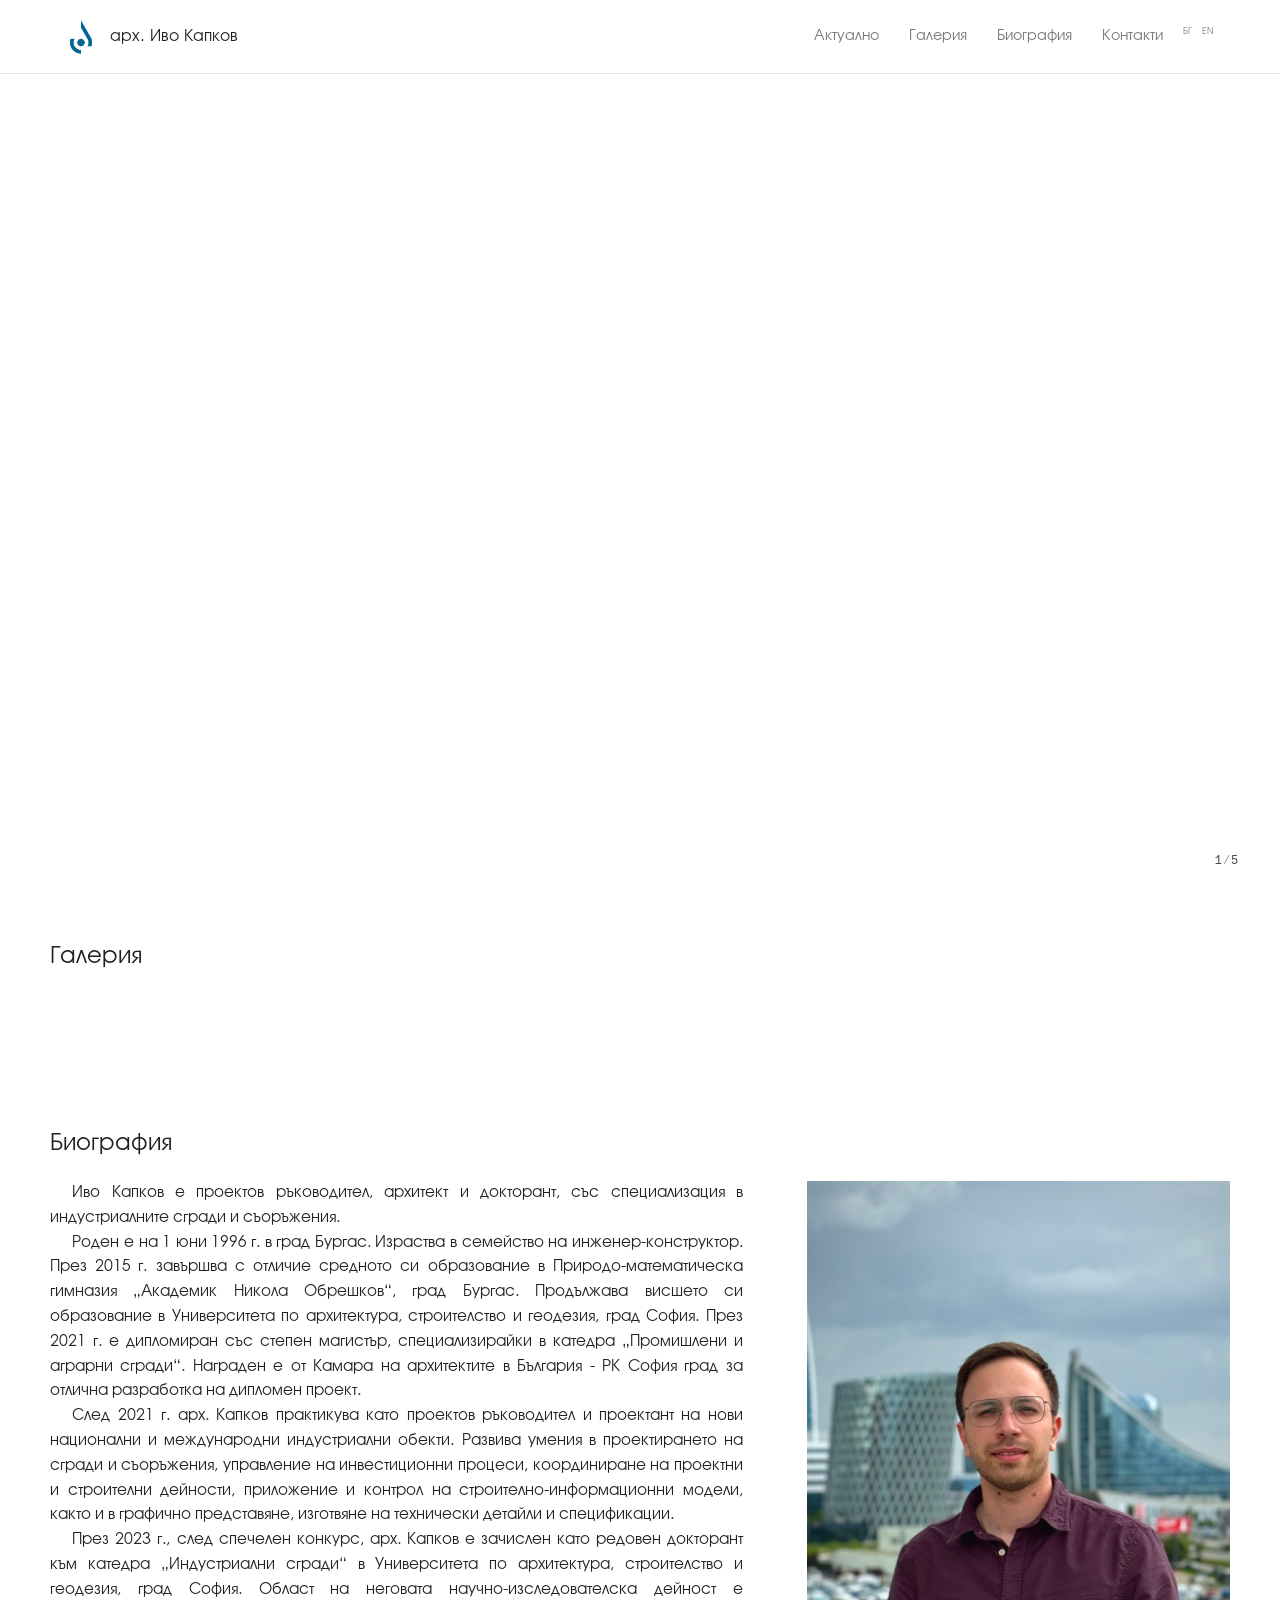
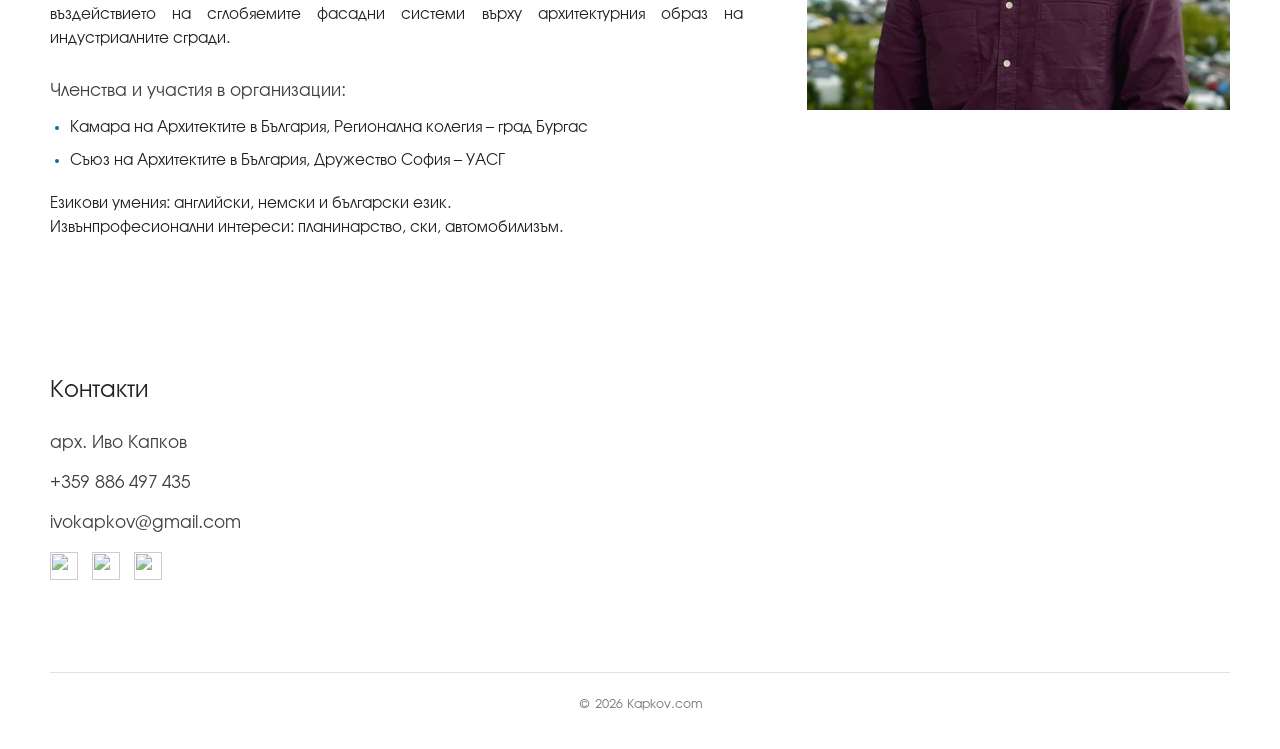
==== index.html @ 86395d47 "Refine custom 404 page layout" ====
<!doctype html>
<html lang="bg">
  <head>
    <meta charset="utf-8" />
    <meta name="viewport" content="width=device-width, initial-scale=1" />
    <title>арх. Иво Капков</title>
    <meta
      name="description"
      content="Архитектурна галерия с проекти, изображения и интерактивни 3D модели."
    />
    <link rel="icon" type="image/png" href="assets/brand/logo.png" />
    <link rel="apple-touch-icon" href="assets/brand/logo.png" />
    <link rel="stylesheet" href="assets/styles.css?v=20260620-2" />
    <script type="importmap">
      {
        "imports": {
          "three": "https://cdn.jsdelivr.net/npm/three@0.165.0/build/three.module.js",
          "three/addons/": "https://cdn.jsdelivr.net/npm/three@0.165.0/examples/jsm/"
        }
      }
    </script>
  </head>
  <body>
    <header class="site-header">
      <div class="brand-group">
        <a class="brand" href="/news" data-nav-key="news" aria-label="Начало">
        <img src="assets/brand/logo.png" alt="" />
        <span>арх. Иво Капков</span>
      </a>
      <div class="language-switcher" aria-label="Избор на език">
        <button type="button" data-lang="bg" aria-pressed="true">БГ</button>
        <button type="button" data-lang="en" aria-pressed="false">EN</button>
      </div>
      </div>
      <nav class="site-nav" aria-label="Основна навигация">
        <a href="/news" data-nav-key="news">Актуално</a>
        <a href="/gallery" data-nav-key="gallery">Галерия</a>
        <a href="/biography" data-nav-key="biography">Биография</a>
        <a href="/contacts" data-nav-key="contacts">Контакти</a>
      </nav>
    </header>

    <main id="home">
      <section class="home-hero tab-panel" id="news" data-tab-panel="news" aria-label="Актуално">
        <canvas id="heroGallery" aria-hidden="true"></canvas>
        <button id="heroCounter" class="hero-counter hero-counter--dark" type="button" aria-label="Следващо изображение">
          <span id="heroCurrent">1</span><span class="hero-counter__separator"> / </span><span>5</span>
        </button>
      </section>

      <section class="gallery-section tab-panel" id="gallery" data-tab-panel="gallery" aria-labelledby="gallery-title">
        <h2 id="gallery-title">Галерия</h2>
        <div class="gallery-grid" id="galleryGrid" aria-live="polite"></div>
      </section>

      <section class="bio-section tab-panel" id="biography" data-tab-panel="biography" aria-labelledby="bio-title">
        <div class="bio-copy">
          <h2 id="bio-title">Биография</h2>
          <p>
            Иво Капков е проектов ръководител, архитект и докторант, със специализация в индустриалните сгради и
            съоръжения.
          </p>
          <p>
            Роден е на 1 юни 1996 г. в град Бургас. Израства в семейство на инженер-конструктор. През 2015 г.
            завършва с отличие средното си образование в Природо-математическа гимназия „Академик Никола
            Обрешков“, град Бургас. Продължава висшето си образование в Университета по архитектура,
            строителство и геодезия, град София. През 2021 г. е дипломиран със степен магистър, специализирайки в
            катедра „Промишлени и аграрни сгради“. Награден е от Камара на архитектите в България - РК София град
            за отлична разработка на дипломен проект.
          </p>
          <p>
            След 2021 г. арх. Капков практикува като проектов ръководител и проектант на нови национални и
            международни индустриални обекти. Развива умения в проектирането на сгради и съоръжения, управление
            на инвестиционни процеси, координиране на проектни и строителни дейности, приложение и контрол на
            строително-информационни модели, както и в графично представяне, изготвяне на технически детайли и
            спецификации.
          </p>
          <p>
            През 2023 г., след спечелен конкурс, арх. Капков е зачислен като редовен докторант към катедра
            „Индустриални сгради“ в Университета по архитектура, строителство и геодезия, град София. Област на
            неговата научно-изследователска дейност е въздействието на сглобяемите фасадни системи върху
            архитектурния образ на индустриалните сгради.
          </p>
          <h3>Членства и участия в организации:</h3>
          <ul>
            <li>Камара на Архитектите в България, Регионална колегия – град Бургас</li>
            <li>Съюз на Архитектите в България, Дружество София – УАСГ</li>
          </ul>
          <p class="bio-detail">Езикови умения: английски, немски и български език.</p>
          <p class="bio-detail">Извънпрофесионални интереси: планинарство, ски, автомобилизъм.</p>
        </div>
        <div class="bio-media">
          <img src="assets/brand/kapkov-bio.jpg" alt="арх. Иво Капков" />
        </div>
      </section>

      <section class="text-section contact-section tab-panel" id="contacts" data-tab-panel="contacts" aria-labelledby="contact-title">
        <h2 id="contact-title">Контакти</h2>
        <div class="contact-copy">
          <p>арх. Иво Капков</p>
          <p><a href="tel:+359886497435">+359 886 497 435</a></p>
          <p><a href="mailto:ivokapkov@gmail.com">ivokapkov@gmail.com</a></p>
          <div class="contact-socials" aria-label="Социални профили">
            <a href="https://instagram.com/ivo.kapkov" target="_blank" rel="noopener noreferrer" aria-label="Instagram">
              <img src="https://ssl.gstatic.com/atari/images/sociallinks/instagram_gray_28dp.png" alt="" width="28" height="28" />
            </a>
            <a href="https://facebook.com/lvo.Kapkov/" target="_blank" rel="noopener noreferrer" aria-label="Facebook">
              <img src="https://ssl.gstatic.com/atari/images/sociallinks/facebook_gray_28dp.png" alt="" width="28" height="28" />
            </a>
            <a href="https://www.uacg.bg/nodes/arx-ivo-kapkov" target="_blank" rel="noopener noreferrer" aria-label="УАСГ">
              <img src="https://ssl.gstatic.com/atari/images/sociallinks/link_gray_28dp.png" alt="" width="28" height="28" />
            </a>
          </div>
        </div>
      </section>
    </main>

    <footer class="site-footer">
      <span>© 2026 Kapkov.com</span>
    </footer>

    <dialog class="project-dialog" id="projectDialog">
      <div class="dialog-shell">
        <button class="close-button" id="closeDialog" aria-label="Затвори">×</button>
        <div class="dialog-content">
          <h2 id="projectTitle"></h2>
          <div class="viewer-frame" id="viewerFrame">
            <img id="projectCover" alt="" />
            <canvas id="modelCanvas"></canvas>
            <div class="model-state" id="modelState"></div>
          </div>
          <div class="image-strip" id="imageStrip" aria-label="Снимки на проекта"></div>
          <p class="project-description" id="projectDescription"></p>
          <p class="project-credit" id="projectCredit" hidden></p>
        </div>
      </div>
    </dialog>

    <script type="module" src="assets/app.js?v=20260620-2"></script>
  </body>
</html>
---- assets/styles.css ----
@font-face {
  font-family: "KOTA";
  src:
    url("fonts/kota.woff2") format("woff2"),
    url("fonts/kota.woff") format("woff");
  font-display: swap;
  font-style: normal;
  font-weight: 400;
}

:root {
  --page: #ffffff;
  --ink: #202124;
  --soft-ink: #3c4043;
  --muted: #70757a;
  --nav-muted: #777777;
  --line: #e0e0e0;
  --panel: #f8f9fa;
  --brand: #087197;
  --focus: #1a73e8;
  --overlay: rgba(32, 33, 36, 0.72);
  --page-section-top: clamp(22px, 3.5vw, 39px);
  --page-section-bottom: clamp(54px, 8vw, 92px);
}

* {
  box-sizing: border-box;
}

html {
  scroll-behavior: smooth;
  scroll-padding-top: 92px;
}

body {
  margin: 0;
  background: var(--page);
  color: var(--ink);
  font-family: "KOTA", Arial, Helvetica, sans-serif;
  font-size: 16px;
  line-height: 1.55;
}

a {
  color: inherit;
}

.site-header {
  position: sticky;
  top: 0;
  z-index: 20;
  display: flex;
  align-items: center;
  justify-content: space-between;
  gap: 28px;
  min-height: 74px;
  padding: 14px clamp(22px, 5vw, 72px);
  background: rgba(255, 255, 255, 0.96);
  border-bottom: 1px solid var(--line);
}

.brand-group {
  display: inline-flex;
  align-items: center;
  gap: 6px;
  min-width: 0;
  flex: 0 1 auto;
}

.brand {
  display: inline-flex;
  align-items: center;
  gap: 12px;
  min-width: 0;
  color: var(--ink);
  font-size: 16.5px;
  line-height: 1;
  text-decoration: none;
  white-space: nowrap;
  transition: color 160ms ease;
}

.brand:hover,
.brand:focus-visible {
  color: var(--ink);
}

.brand img {
  width: 34px;
  height: 34px;
  flex: 0 0 auto;
  object-fit: contain;
}

.brand span {
  overflow: hidden;
  text-overflow: ellipsis;
  transform: translateY(1px);
}

.site-nav {
  display: flex;
  flex-wrap: wrap;
  justify-content: flex-end;
  gap: 8px 30px;
  margin-left: auto;
  padding-right: 53px;
  color: var(--nav-muted);
  font-size: 15px;
}

.site-nav a {
  position: relative;
  padding: 4px 0;
  color: var(--nav-muted);
  text-decoration: none;
  transition: color 160ms ease;
}

.site-nav a:hover,
.site-nav a:focus-visible,
.site-nav a.is-active {
  color: var(--ink);
}

.language-switcher {
  position: absolute;
  top: 22px;
  right: clamp(22px, 5vw, 72px);
  display: inline-flex;
  align-items: center;
  gap: 1.4px;
  flex: 0 0 auto;
}

.language-switcher button {
  min-width: 18px;
  min-height: 18px;
  padding: 2px 2px;
  border: 0;
  background: transparent;
  color: var(--nav-muted);
  font: inherit;
  font-size: 9px;
  line-height: 1;
  cursor: pointer;
  transition: color 160ms ease;
}

.language-switcher button:hover,
.language-switcher button:focus-visible,
.language-switcher button.is-active {
  color: var(--ink);
}

main {
  min-height: calc(100vh - 128px);
}

.tab-panel[hidden] {
  display: none !important;
}

.home-hero {
  position: relative;
  overflow: hidden;
  height: calc(100vh - 75px);
  min-height: 520px;
  background: #ffffff;
}

.home-hero canvas {
  position: absolute;
  inset: 0;
  display: block;
  width: 100%;
  height: 100%;
  outline: none;
}

.hero-counter {
  position: absolute;
  right: max(24px, env(safe-area-inset-right));
  bottom: max(22px, env(safe-area-inset-bottom));
  z-index: 2;
  display: inline-flex;
  align-items: baseline;
  justify-content: center;
  min-width: 58px;
  margin: 0;
  padding: 10px 0;
  border: 0;
  background: transparent;
  color: rgba(13, 30, 39, 0.82);
  font: 500 clamp(12px, 0.85vw, 15px) / 1 ui-monospace, SFMono-Regular, Menlo, Monaco, Consolas, "Liberation Mono", monospace;
  letter-spacing: 0.08em;
  font-variant-numeric: tabular-nums;
  cursor: pointer;
  user-select: none;
  transition: color 500ms ease, opacity 300ms ease, transform 300ms ease;
}

.hero-counter:hover {
  transform: translateY(-1px);
}

.hero-counter--light {
  color: rgba(255, 255, 255, 0.9);
}

.hero-counter__separator {
  opacity: 0.55;
}

.hero-loading-screen .exact-logo-loader__canvas {
  width: 68px;
  min-width: 68px;
}

.page-title,
.current-section,
.gallery-section,
.bio-section,
.text-section {
  width: min(1180px, calc(100% - 44px));
  margin: 0 auto;
  scroll-margin-top: 92px;
}

.page-title {
  display: flex;
  align-items: center;
  gap: clamp(22px, 4vw, 44px);
  padding: clamp(48px, 8vw, 92px) 0 24px;
}

.page-logo {
  width: clamp(78px, 11vw, 128px);
  height: clamp(78px, 11vw, 128px);
  flex: 0 0 auto;
  object-fit: contain;
}

.page-title p {
  margin: 0 0 10px;
  color: var(--muted);
  font-size: 13px;
  letter-spacing: 0;
}

.page-title h1 {
  margin: 0;
  color: var(--soft-ink);
  font-size: clamp(34px, 5vw, 58px);
  font-weight: 400;
  line-height: 1.12;
  letter-spacing: 0;
}

.current-section {
  padding: 28px 0 clamp(52px, 7vw, 84px);
}

.gallery-section {
  padding: var(--page-section-top) 0 var(--page-section-bottom);
}

.section-heading {
  display: grid;
  grid-template-columns: minmax(180px, 0.4fr) minmax(260px, 0.9fr);
  gap: clamp(20px, 4vw, 54px);
  align-items: end;
  margin-bottom: 24px;
}

.section-heading p {
  margin: 0;
  color: var(--muted);
  max-width: 560px;
}

.section-heading h2,
.gallery-section h2,
.text-section h2,
.bio-copy h2 {
  margin: 0 0 24px;
  color: var(--ink);
  font-size: 24px;
  font-weight: 400;
  letter-spacing: 0;
}

.gallery-grid {
  display: grid;
  grid-template-columns: repeat(2, minmax(0, 1fr));
  gap: clamp(13px, 2vw, 23px) clamp(22px, 4vw, 42px);
}

.project-card {
  display: grid;
  grid-template-rows: auto 10px 44px;
  gap: 10px;
  align-items: start;
  padding: 0;
  border: 0;
  background: transparent;
  color: inherit;
  text-align: left;
}

.project-media {
  position: relative;
}

.project-image-button,
.project-title {
  display: block;
  width: 100%;
  padding: 0;
  border: 0;
  background: transparent;
  color: inherit;
  font: inherit;
  text-align: left;
  cursor: pointer;
}

.project-image-button img {
  display: block;
  width: 100%;
  aspect-ratio: 1.45 / 1;
  object-fit: cover;
  background: var(--panel);
  transition: filter 180ms ease, opacity 180ms ease;
}

.project-3d-badge {
  position: absolute;
  right: 10px;
  bottom: 10px;
  z-index: 3;
  display: inline-grid;
  place-items: center;
  width: 40px;
  height: 40px;
  border: 1px solid var(--brand);
  border-radius: 50%;
  background: rgba(255, 255, 255, 0.78);
  color: var(--brand);
  backdrop-filter: blur(2px);
  font-family: Arial, Helvetica, sans-serif;
  font-size: 15px;
  font-weight: 400;
  line-height: 1;
  letter-spacing: 0;
  pointer-events: none;
}

.project-title {
  display: flex;
  align-items: flex-start;
  justify-content: flex-start;
  align-self: start;
  height: 44px;
  color: var(--soft-ink);
  font-size: 16px;
  font-weight: 400;
  line-height: 1.3;
  text-align: left;
}

.gallery-card-nav {
  position: absolute;
  top: 50%;
  z-index: 2;
  display: grid;
  place-items: center;
  width: 34px;
  height: 34px;
  padding: 0 0 3px;
  border: 0;
  border-radius: 50%;
  background: rgba(32, 33, 36, 0.52);
  color: #ffffff;
  font-size: 30px;
  font-family: Arial, Helvetica, sans-serif;
  line-height: 1;
  cursor: pointer;
  opacity: 0;
  pointer-events: none;
  transform: translateY(-50%);
  transition: background 160ms ease, opacity 160ms ease;
}

.project-media:hover .gallery-card-nav,
.project-media:focus-within .gallery-card-nav {
  opacity: 1;
  pointer-events: auto;
}

.gallery-card-nav:hover {
  background: rgba(32, 33, 36, 0.72);
}

.gallery-card-prev {
  left: 10px;
}

.gallery-card-next {
  right: 10px;
}

.card-dots {
  display: flex;
  align-items: center;
  justify-content: center;
  gap: 8px;
  height: 10px;
  margin: 0;
}

.card-dots span {
  width: 7px;
  height: 7px;
  border-radius: 50%;
  background: #d1d3d4;
}

.card-dots .is-active {
  background: var(--brand);
}

.project-card.is-wide {
  grid-column: 1 / -1;
  width: min(100%, 1080px);
  justify-self: center;
  text-align: center;
}

.project-card.is-wide img {
  aspect-ratio: 16 / 7.4;
}

.project-card.is-wide .project-title {
  height: auto;
  min-height: 0;
  justify-content: center;
  font-size: 18px;
  text-align: center;
}

.project-card:hover img,
.project-card:focus-visible img {
  filter: brightness(0.94);
}

.project-card:focus-visible,
.close-button:focus-visible,
.project-image-button:focus-visible,
.project-title:focus-visible,
.gallery-card-nav:focus-visible,
.language-switcher button:focus-visible {
  outline: 2px solid var(--focus);
  outline-offset: 4px;
}

.bio-section {
  display: grid;
  grid-template-columns: minmax(320px, 0.95fr) minmax(280px, 0.58fr);
  gap: clamp(28px, 5vw, 70px);
  align-items: start;
  padding: var(--page-section-top) 0 var(--page-section-bottom);
}

.bio-media img {
  display: block;
  width: 100%;
  margin-top: 51px;
  aspect-ratio: 4 / 5;
  object-fit: cover;
  object-position: center;
  background: var(--panel);
}

.section-label {
  margin: 0 0 10px;
  color: var(--brand);
  font-size: 13px;
}

.bio-copy h2 {
  margin: 0 0 22px;
  line-height: 1.2;
}

.bio-name {
  color: var(--soft-ink);
  font-size: 18px;
}

.bio-copy p:not(.section-label),
.text-section p {
  margin: 0;
  color: var(--muted);
  max-width: 720px;
}

.bio-copy p:not(.section-label),
.bio-copy ul {
  color: var(--ink);
}

.bio-copy p:not(.section-label) {
  text-align: justify;
  text-indent: 1.4em;
}

.bio-copy h3,
.bio-copy p.bio-detail {
  text-indent: 0;
}

.bio-copy p + p {
  margin-top: 14px;
}

.bio-copy h3 {
  margin: 26px 0 10px;
  color: var(--soft-ink);
  font-size: 18px;
  font-weight: 400;
}

.bio-copy ul {
  display: grid;
  gap: 8px;
  margin: 0 0 18px;
  padding-left: 20px;
  color: var(--ink);
}

.bio-copy li::marker {
  color: var(--brand);
}

.bio-meta {
  display: flex;
  flex-wrap: wrap;
  gap: 10px;
  margin-top: 26px;
}

.bio-meta span {
  padding: 8px 12px;
  border: 1px solid var(--line);
  color: var(--soft-ink);
  font-size: 13px;
}

.text-section {
  display: grid;
  grid-template-columns: minmax(160px, 0.4fr) minmax(260px, 0.9fr);
  gap: clamp(24px, 5vw, 64px);
  align-items: start;
  padding: var(--page-section-top) 0 var(--page-section-bottom);
}

.contact-section {
  grid-template-columns: 1fr;
  gap: 0;
  padding-bottom: clamp(52px, 8vw, 92px);
}

.contact-section a {
  color: var(--soft-ink);
  text-decoration: none;
}

.contact-copy {
  display: grid;
  gap: 18px;
  align-self: start;
}

.contact-copy > p {
  margin: 0;
  color: var(--soft-ink);
  font-size: 18px;
  line-height: 1.2;
}

.contact-socials {
  display: flex;
  flex-wrap: wrap;
  gap: 14px;
  align-items: center;
  margin-top: 0;
}

.contact-socials a {
  display: inline-grid;
  place-items: center;
  width: 28px;
  height: 28px;
  color: var(--muted);
  opacity: 0.78;
  transition: color 160ms ease;
}

.contact-socials img {
  display: block;
  width: 28px;
  height: 28px;
}

.contact-socials a:hover,
.contact-socials a:focus-visible {
  opacity: 1;
}

.activity-list {
  display: grid;
  gap: 14px;
  margin-top: 30px;
}

.activity-list h3 {
  margin: 0 0 4px;
  color: var(--soft-ink);
  font-size: 22px;
  font-weight: 400;
}

.activity-list article {
  padding: 16px 0 0;
  border-top: 1px solid var(--line);
}

.activity-list h4 {
  margin: 0 0 6px;
  color: var(--soft-ink);
  font-size: 17px;
  font-weight: 400;
}

.activity-list p {
  font-size: 15px;
}

.site-footer {
  width: min(1180px, calc(100% - 44px));
  margin: 0 auto;
  padding: 22px 0 34px;
  border-top: 1px solid var(--line);
  color: var(--muted);
  font-size: 13px;
  text-align: center;
}

.error-page {
  display: grid;
  align-items: center;
  width: min(1180px, calc(100% - 44px));
  min-height: calc(100vh - 144px);
  margin: 0 auto;
  padding: clamp(48px, 8vw, 96px) 0;
}

.error-content {
  width: min(540px, 100%);
  margin: 0 auto;
  text-align: left;
}

.error-code {
  margin: 0 0 24px;
  color: var(--brand);
  font-size: clamp(28px, 4vw, 42px);
  font-weight: 400;
  line-height: 1.15;
  text-align: center;
}

.error-content h1 {
  margin: 0 0 14px;
  color: var(--ink);
  font-size: 16px;
  font-weight: 400;
  line-height: 1.55;
}

.error-content > p:not(.error-code) {
  margin: 0;
  color: var(--muted);
  font-size: 16px;
  line-height: 1.55;
}

.error-home-link {
  display: block;
  width: max-content;
  margin: 28px auto 0;
  padding: 0;
  border: 0;
  background: transparent;
  color: var(--ink);
  font-size: 16px;
  line-height: 1.55;
  text-decoration: none;
  transition: color 160ms ease;
}

.error-home-link:hover,
.error-home-link:focus-visible {
  color: var(--brand);
}

.error-home-link:focus-visible {
  outline: 2px solid var(--focus);
  outline-offset: 4px;
}

.project-dialog {
  width: min(1060px, calc(100vw - 28px));
  max-height: calc(100vh - 28px);
  padding: 0;
  border: 0;
  background: transparent;
  color: var(--ink);
}

.project-dialog::backdrop {
  background: var(--overlay);
}

.dialog-shell {
  position: relative;
  overflow: hidden;
  background: var(--page);
}

.dialog-content {
  display: grid;
  gap: 22px;
  padding: clamp(22px, 4vw, 46px);
}

.dialog-content h2 {
  margin: 0;
  max-width: calc(100% - 54px);
  color: var(--soft-ink);
  font-size: clamp(28px, 4vw, 42px);
  font-weight: 400;
  line-height: 1.15;
  letter-spacing: 0;
}

.viewer-frame {
  position: relative;
  overflow: hidden;
  min-height: 300px;
  height: min(62vh, 620px);
  background: var(--panel);
}

.viewer-frame > img,
.viewer-frame > canvas {
  position: absolute;
  inset: 0;
  width: 100%;
  height: 100%;
}

.viewer-frame > img {
  z-index: 2;
  object-fit: cover;
  opacity: 1;
  transition: opacity 520ms ease;
}

.viewer-frame.model-ready > img {
  opacity: 0;
  pointer-events: none;
}

.viewer-frame > canvas {
  z-index: 1;
  display: block;
  opacity: 0;
  transition: opacity 520ms ease;
}

.viewer-frame.model-ready > canvas {
  opacity: 1;
}

.viewer-frame .model-loading-screen {
  position: absolute;
  inset: 0;
  z-index: 4;
  display: grid;
  place-items: center;
  background: rgba(248, 249, 250, 0.96);
  pointer-events: none;
}

.viewer-frame .model-loading-screen .exact-logo-loader__canvas {
  position: static;
  inset: auto;
  display: block;
  width: 68px;
  min-width: 68px;
  height: auto;
  aspect-ratio: 1;
}

.viewer-frame.model-loading .model-state {
  display: none;
}

.image-strip {
  display: grid;
  grid-template-columns: repeat(auto-fill, minmax(92px, 1fr));
  gap: 10px;
}

.image-strip:empty {
  display: none;
}

.image-strip button {
  padding: 0;
  border: 1px solid var(--line);
  background: var(--panel);
  cursor: pointer;
}

.image-strip button[aria-current="true"] {
  border-color: var(--brand);
}

.image-strip .model-thumb {
  display: grid;
  place-items: center;
  min-height: 100%;
  color: var(--brand);
  font-size: 18px;
}

.image-strip .model-thumb span {
  display: grid;
  place-items: center;
  width: 44px;
  height: 44px;
  border: 1px solid currentColor;
  border-radius: 50%;
}

.image-strip img {
  display: block;
  width: 100%;
  aspect-ratio: 4 / 3;
  object-fit: cover;
}

.model-state {
  position: absolute;
  right: 16px;
  bottom: 16px;
  z-index: 3;
  max-width: min(320px, calc(100% - 32px));
  padding: 8px 10px;
  background: rgba(255, 255, 255, 0.92);
  color: var(--muted);
  font-size: 13px;
}

.model-state:empty {
  display: none;
}

.project-description {
  margin: 0;
  max-width: 760px;
  color: var(--muted);
  font-size: 16px;
  white-space: pre-wrap;
}

.project-credit {
  margin: 8px 0 0;
  max-width: 760px;
  color: var(--muted);
  font-size: 13px;
  line-height: 1.45;
}

.close-button {
  position: absolute;
  top: 20px;
  right: 20px;
  z-index: 4;
  display: grid;
  place-items: center;
  width: 38px;
  height: 38px;
  border: 0;
  border-radius: 50%;
  background: transparent;
  color: var(--soft-ink);
  font-size: 32px;
  line-height: 1;
  cursor: pointer;
}

.close-button:hover {
  background: var(--panel);
}

@media (min-width: 1120px) {
  .gallery-grid {
    grid-template-columns: repeat(3, minmax(0, 1fr));
  }
}

@media (max-width: 1080px) {
  html {
    scroll-padding-top: 84px;
  }

  .site-header {
    gap: 20px;
    padding-inline: clamp(20px, 3.6vw, 42px);
  }

  .brand {
    font-size: 16px;
  }

  .site-nav {
    gap: 8px 22px;
    font-size: 14.5px;
  }

  .page-title,
  .current-section,
  .gallery-section,
  .bio-section,
  .text-section,
  .site-footer {
    width: min(1180px, calc(100% - 36px));
  }

  .gallery-grid {
    gap: 17px 28px;
  }

  .bio-section {
    grid-template-columns: minmax(0, 1fr) minmax(240px, 0.48fr);
    gap: 34px;
  }

  .project-dialog {
    width: min(980px, calc(100vw - 22px));
    max-height: calc(100dvh - 22px);
  }

  .dialog-content {
    gap: 18px;
    padding: 34px;
  }

  .viewer-frame {
    height: min(58dvh, 560px);
  }
}

@media (hover: none) {
  .gallery-card-nav {
    opacity: 1;
    pointer-events: auto;
  }
}

@media (max-width: 760px) {
  :root {
    --page-section-top: 24px;
    --page-section-bottom: 58px;
  }

  html {
    scroll-padding-top: 122px;
  }

  body {
    font-size: 15.5px;
  }

  .site-header {
    align-items: flex-start;
    flex-direction: column;
    gap: 9px;
    min-height: 0;
    padding: 11px 18px 12px;
  }

  .brand-group {
    max-width: 100%;
  }

  .brand {
    position: static;
    transform: none;
    max-width: 100%;
    gap: 10px;
    font-size: 15.5px;
    padding-right: 48px;
  }

  .brand img {
    width: 30px;
    height: 30px;
  }

  .site-nav {
    width: 100%;
    overflow-x: auto;
    flex-wrap: nowrap;
    justify-content: flex-start;
    gap: 22px;
    margin-left: 0;
    padding-bottom: 2px;
    font-size: 14.5px;
    scrollbar-width: none;
    -webkit-overflow-scrolling: touch;
    padding-right: 0;
  }

  .language-switcher {
    top: 16px;
    right: 18px;
  }

  .site-nav::-webkit-scrollbar {
    display: none;
  }

  .site-nav a {
    flex: 0 0 auto;
    min-height: 32px;
    padding: 6px 0;
    white-space: nowrap;
  }

  main {
    min-height: calc(100dvh - 132px);
  }

  .error-page {
    width: calc(100% - 36px);
    min-height: calc(100dvh - 178px);
    padding: 52px 0 64px;
  }

  .error-code {
    margin-bottom: 20px;
  }

  .home-hero {
    height: calc(100svh - 104px);
    min-height: 430px;
  }

  .hero-counter {
    right: max(18px, env(safe-area-inset-right));
    bottom: max(15px, env(safe-area-inset-bottom));
    min-width: 52px;
  }

  .page-title {
    align-items: flex-start;
    flex-direction: column;
  }

  .gallery-grid,
  .section-heading,
  .bio-section,
  .text-section {
    grid-template-columns: 1fr;
  }

  .bio-section {
    grid-template-areas:
      "media"
      "copy";
  }

  .gallery-grid {
    gap: 17px;
  }

  .section-heading h2,
  .gallery-section h2,
  .text-section h2,
  .bio-copy h2 {
    margin-bottom: 20px;
    font-size: 23px;
  }

  .project-title {
    font-size: 16px;
    line-height: 1.25;
    overflow-wrap: anywhere;
  }

  .gallery-card-nav {
    width: 32px;
    height: 32px;
    font-size: 28px;
    opacity: 1;
    pointer-events: auto;
  }

  .gallery-card-prev {
    left: 8px;
  }

  .gallery-card-next {
    right: 8px;
  }

  .bio-media img {
    margin-top: 0;
    aspect-ratio: 16 / 12;
  }

  .bio-media {
    grid-area: media;
    order: -1;
  }

  .bio-copy {
    grid-area: copy;
  }

  .bio-copy p:not(.section-label) {
    font-size: 14.5px;
    line-height: 1.62;
    text-indent: 1em;
  }

  .bio-copy ul {
    font-size: 14.5px;
    line-height: 1.58;
    padding-left: 18px;
  }

  .contact-section {
    gap: 12px;
  }

  .contact-section a {
    overflow-wrap: anywhere;
  }

  .contact-copy {
    gap: 14px;
  }

  .contact-copy > p {
    font-size: 17px;
  }

  .project-dialog {
    width: 100vw;
    max-width: 100vw;
    height: 100dvh;
    max-height: 100dvh;
  }

  .dialog-shell {
    min-height: 100%;
    overflow: auto;
  }

  .dialog-content {
    gap: 16px;
    padding: 58px 16px 24px;
  }

  .dialog-content h2 {
    max-width: 100%;
    font-size: 25px;
    line-height: 1.18;
    overflow-wrap: anywhere;
  }

  .viewer-frame {
    min-height: 240px;
    height: min(54svh, 430px);
  }

  .model-state {
    right: 10px;
    bottom: 10px;
    max-width: calc(100% - 20px);
    font-size: 12px;
  }

  .image-strip {
    display: flex;
    overflow-x: auto;
    gap: 8px;
    padding-bottom: 2px;
    scrollbar-width: thin;
    -webkit-overflow-scrolling: touch;
  }

  .image-strip button {
    flex: 0 0 74px;
  }

  .image-strip .model-thumb span {
    width: 38px;
    height: 38px;
  }

  .project-description {
    font-size: 15px;
  }

  .close-button {
    top: 10px;
    right: 10px;
    width: 44px;
    height: 44px;
  }
}

@media (max-width: 420px) {
  html {
    scroll-padding-top: 116px;
  }

  .site-header {
    padding-inline: 12px;
  }

  .brand {
    font-size: 15px;
  }

  .site-nav {
    gap: 18px;
    font-size: 14px;
  }

  .page-title,
  .current-section,
  .gallery-section,
  .bio-section,
  .text-section,
  .site-footer {
    width: calc(100% - 24px);
  }

  .home-hero {
    min-height: 390px;
  }

  .gallery-grid {
    gap: 15px;
  }

  .section-heading h2,
  .gallery-section h2,
  .text-section h2,
  .bio-copy h2 {
    font-size: 22px;
  }

  .bio-copy p:not(.section-label) {
    font-size: 14px;
    text-indent: 0.8em;
  }

  .dialog-content {
    padding: 56px 12px 22px;
  }

  .dialog-content h2 {
    font-size: 23px;
  }

  .viewer-frame {
    min-height: 220px;
  }

  .image-strip button {
    flex-basis: 68px;
  }
}
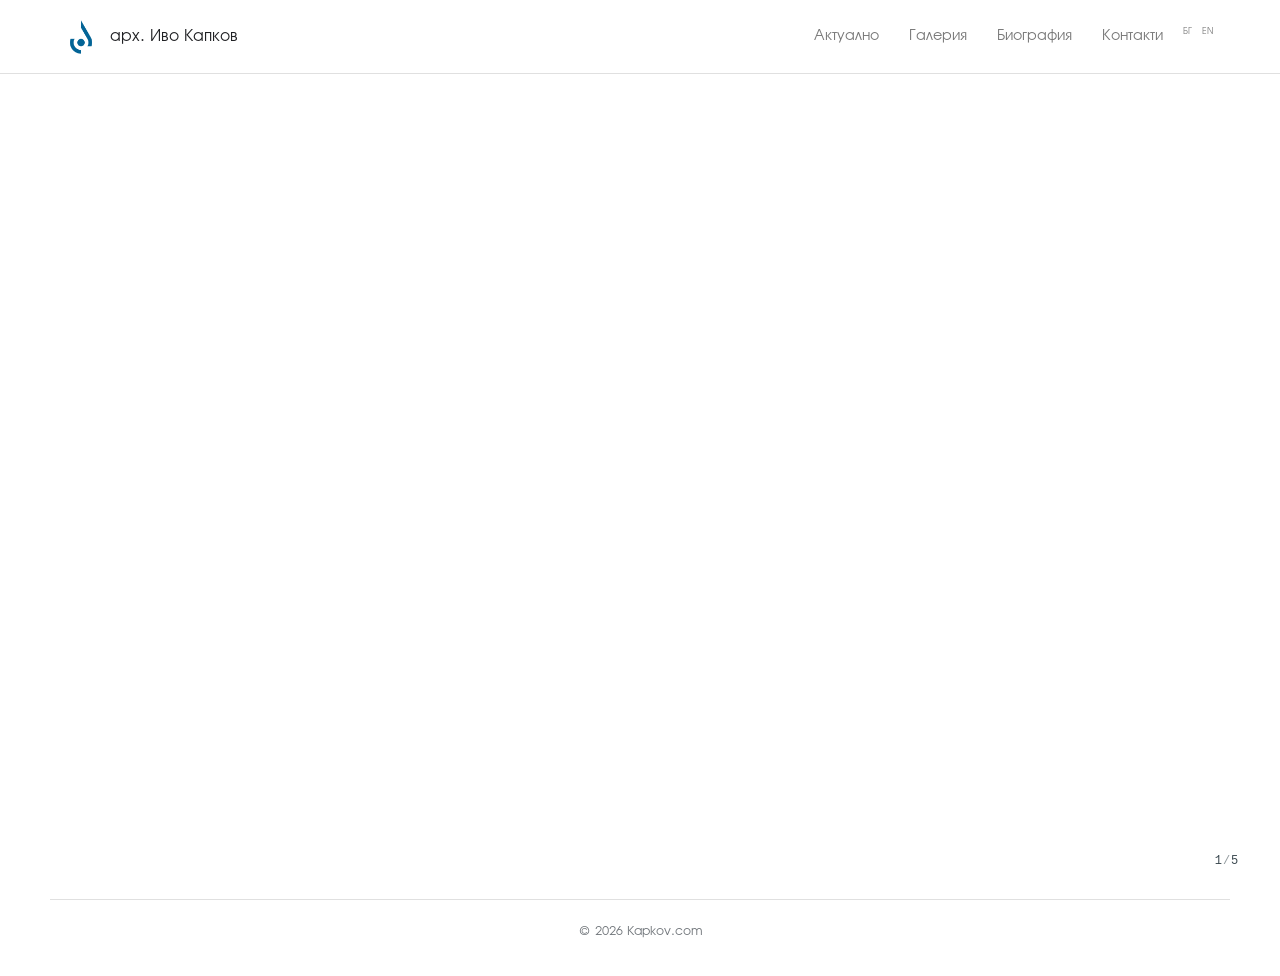
==== commit 44c14f82: "Replace route redirects with indexable pages" ====
--- a/index.html
+++ b/index.html
@@ -2,6 +2,7 @@
 <html lang="bg">
   <head>
     <meta charset="utf-8" />
+    <base href="/" />
     <meta name="viewport" content="width=device-width, initial-scale=1" />
     <title>арх. Иво Капков</title>
     <meta
@@ -10,7 +11,8 @@
     />
     <link rel="icon" type="image/png" href="assets/brand/logo.png" />
     <link rel="apple-touch-icon" href="assets/brand/logo.png" />
-    <link rel="stylesheet" href="assets/styles.css?v=20260620-2" />
+    <link id="canonicalUrl" rel="canonical" href="https://kapkov.com/news" />
+    <link rel="stylesheet" href="assets/styles.css?v=20260620-3" />
     <script type="importmap">
       {
         "imports": {
@@ -48,12 +50,12 @@
         </button>
       </section>
 
-      <section class="gallery-section tab-panel" id="gallery" data-tab-panel="gallery" aria-labelledby="gallery-title">
+      <section class="gallery-section tab-panel" id="gallery" data-tab-panel="gallery" aria-labelledby="gallery-title" hidden>
         <h2 id="gallery-title">Галерия</h2>
         <div class="gallery-grid" id="galleryGrid" aria-live="polite"></div>
       </section>
 
-      <section class="bio-section tab-panel" id="biography" data-tab-panel="biography" aria-labelledby="bio-title">
+      <section class="bio-section tab-panel" id="biography" data-tab-panel="biography" aria-labelledby="bio-title" hidden>
         <div class="bio-copy">
           <h2 id="bio-title">Биография</h2>
           <p>
@@ -94,7 +96,7 @@
         </div>
       </section>
 
-      <section class="text-section contact-section tab-panel" id="contacts" data-tab-panel="contacts" aria-labelledby="contact-title">
+      <section class="text-section contact-section tab-panel" id="contacts" data-tab-panel="contacts" aria-labelledby="contact-title" hidden>
         <h2 id="contact-title">Контакти</h2>
         <div class="contact-copy">
           <p>арх. Иво Капков</p>
@@ -136,6 +138,6 @@
       </div>
     </dialog>
 
-    <script type="module" src="assets/app.js?v=20260620-2"></script>
+    <script type="module" src="assets/app.js?v=20260620-3"></script>
   </body>
 </html>
--- a/assets/styles.css
+++ b/assets/styles.css
@@ -749,7 +749,7 @@
   margin: 0;
   max-width: calc(100% - 54px);
   color: var(--soft-ink);
-  font-size: clamp(28px, 4vw, 42px);
+  font-size: clamp(20px, 2.8vw, 29px);
   font-weight: 400;
   line-height: 1.15;
   letter-spacing: 0;
@@ -1190,7 +1190,7 @@
 
   .dialog-content h2 {
     max-width: 100%;
-    font-size: 25px;
+    font-size: 18px;
     line-height: 1.18;
     overflow-wrap: anywhere;
   }
@@ -1289,7 +1289,7 @@
   }
 
   .dialog-content h2 {
-    font-size: 23px;
+    font-size: 16px;
   }
 
   .viewer-frame {
